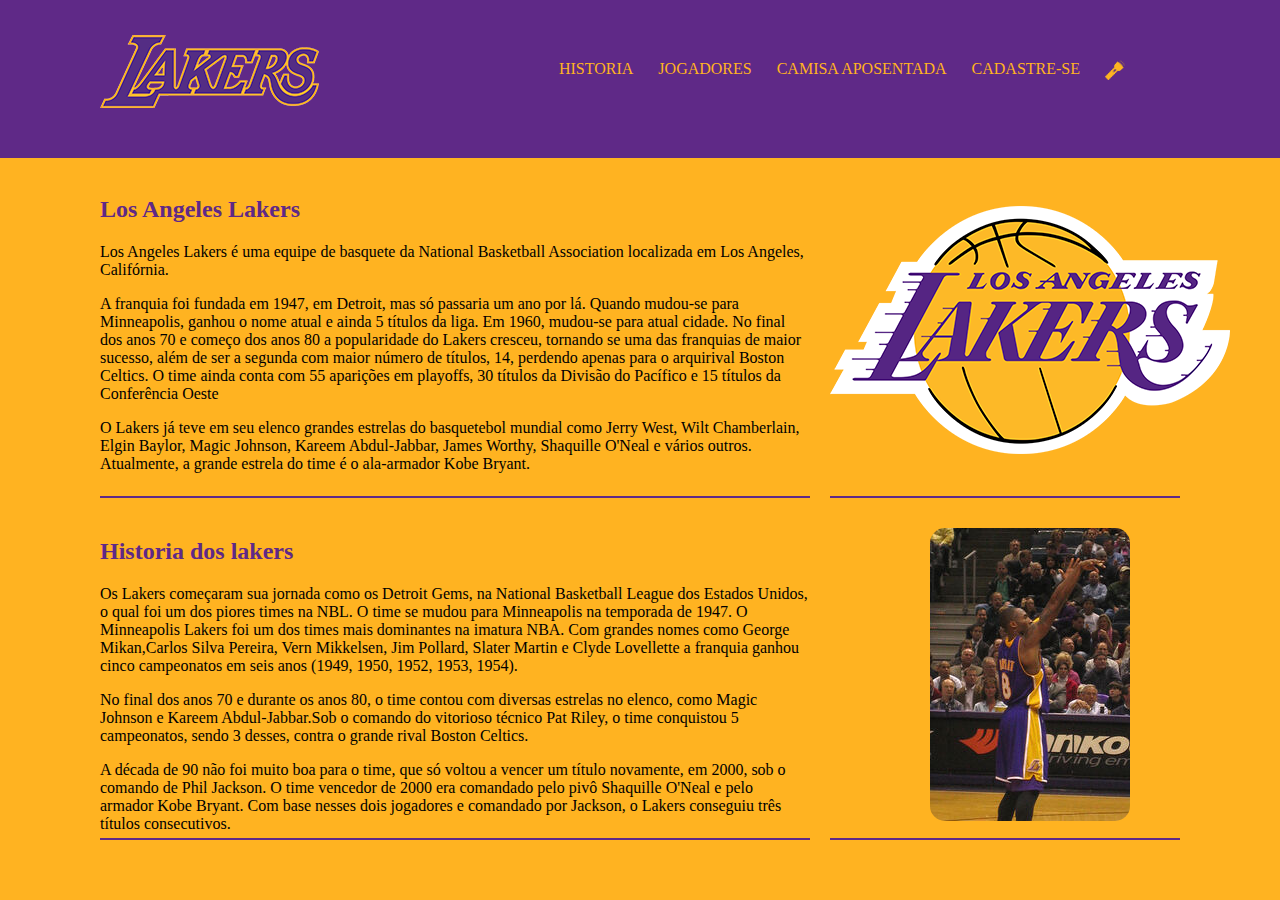
==== index.html @ ff7a2f3b "1" ====
<!DOCTYPE html>
<html>
	<head>
		<title>Los Angeles Lakers</title>
		<meta charset="utf-8">
		<meta name="author" content="William Souza">
		<!-- Normalize Css -->
		<link rel="stylesheet" type="text/css" href="normalize.css">
		<!--Estilo customizado -->
		<link rel="stylesheet" type="text/css" href="stile.css">

		
	</head>
	<body>
		<div>
		<header>
				<div id="logo">
					<h1><a href="index.html">lakers</a></h1>	
				</div>
				<nav><!--Inicio nav -->
				<ul>
					
					<li><a href="index.html">Historia</a></li>
					<li><a href="jogadores.html">Jogadores</a></li>
					<li><a href="camisa.html">Camisa Aposentada</a></li>
					<li><a href="cadastro.html">Cadastre-se</a></li>
					<li><a href=""><label for="switch"><input type="checkbox" id="switch"><img width="20px" src="lant.png"></label></a></li><a href="">
				</a></ul>
			</nav><!--Fim nav -->
			</header>
		</div><br>
		<div id="container">
			
			
			<div id="principal">
				<section class="conteudo">
						<h2>Los Angeles Lakers</h2>
						<p>Los Angeles Lakers é uma equipe de basquete da National Basketball Association localizada em Los Angeles, Califórnia.</p>
						<p>A franquia foi fundada em 1947, em Detroit, mas só passaria um ano por lá. Quando mudou-se para Minneapolis, ganhou o nome atual e ainda 5 títulos da liga. Em 1960, mudou-se para atual cidade. No final dos anos 70 e começo dos anos 80 a popularidade do Lakers cresceu, tornando se uma das franquias de maior sucesso, além de ser a segunda com maior número de títulos, 14, perdendo apenas para o arquirival Boston Celtics. O time ainda conta com 55 aparições em playoffs, 30 títulos da Divisão do Pacífico e 15 títulos da Conferência Oeste</p>
						<p>O Lakers já teve em seu elenco grandes estrelas do basquetebol mundial como Jerry West, Wilt Chamberlain, Elgin Baylor, Magic Johnson, Kareem Abdul-Jabbar, James Worthy, Shaquille O'Neal e vários outros. Atualmente, a grande estrela do time é o ala-armador Kobe Bryant.</p>
					</section>
					<aside>
						<section id="depoimento">
							<img src="imag.png">
						</section><br>
					</aside>
					<section class="conteudo">
						<h2>Historia dos lakers</h2>
						<p>Os Lakers começaram sua jornada como os Detroit Gems, na National Basketball League dos Estados Unidos, o qual foi um dos piores times na NBL. O time se mudou para Minneapolis na temporada de 1947. O Minneapolis Lakers foi um dos times mais dominantes na imatura NBA. Com grandes nomes como George Mikan,Carlos Silva Pereira, Vern Mikkelsen, Jim Pollard, Slater Martin e Clyde Lovellette a franquia ganhou cinco campeonatos em seis anos (1949, 1950, 1952, 1953, 1954).</p>
						<p>No final dos anos 70 e durante os anos 80, o time contou com diversas estrelas no elenco, como Magic Johnson e Kareem Abdul-Jabbar.Sob o comando do vitorioso técnico Pat Riley, o time conquistou 5 campeonatos, sendo 3 desses, contra o grande rival Boston Celtics.</p>
						<p>A década de 90 não foi muito boa para o time, que só voltou a vencer um título novamente, em 2000, sob o comando de Phil Jackson. O time vencedor de 2000 era comandado pelo pivô Shaquille O'Neal e pelo armador Kobe Bryant. Com base nesses dois jogadores e comandado por Jackson, o Lakers conseguiu três títulos consecutivos.</p>
					</section>
			</div>
			<aside>
					
					<section id="kobe">
						<img style="border-radius: 15px" src="kobe.jpg">
					</section>
					
			</aside>
			<div style="clear: both;"></div>
		</div>
	
	<script type="text/javascript" src="javascript.js" charset="utf-8"></script>
	
	</body>
</html>
---- stile.css ----
body{ 
	padding: 0px;
	margin: 0px;
	background-color: var(--body-bg);
	color: var(--body-color);
}
#container{
	width: 1080px;
	margin: 0 auto;
	
}

:root{
	--body-bg:#ffb321;
	--body-color: black;
	--tr-color: black;
	--td-color: #5f2987 ;
}
.dark-mode:root{
	--body-bg: #212529;
	--body-color:#899095;
	--tr-color: #899095;
	--td-color: #ffb321 ;
}
#kobe{
	border-radius: 100px;
	margin-top: 10px;
	margin-left: 100px;
	
}
h3,h2{
	color: #5f2987;
}
header{
	width: 100%;
	height: 158px;
	background:  url(bcg.jpg) repeat-x;

}

#logo h1{ float: left; 
	margin-top: 40px;
	margin-left: 100px;	}
#logo a{
	width: 219px;
	height: 73px;
	text-indent: -9999px;
	display: block;
	background: url(logo2.png) no-repeat;
	margin-top: -5px;
}
nav{
	margin-right: 110px;
}
nav ul{

	list-style: none;
	margin: 20px;
	float: right;

}
nav ul li{

	margin-top: 40px;
	float: left;

}
nav ul li a{
	display: block;
	margin-right: 25px;
	padding-bottom: 3px;
	text-transform: uppercase;
	text-decoration: none;
	color: #ffb321;
}
nav ul li a:hover{
	border-bottom: 1px solid #ffb321;
}
#switch{
	display: none;
	margin-bottom: 5px;
	
}
#principal{

}
.conteudo{
	height: 320px;
	border-bottom: 2px solid #5f2987;
	width: 710px;
	float: left;
	margin-bottom: 20px;

}
.conteudo2{
	height: 420px;
	border-bottom: 2px solid #5f2987;
	width: 710px;
	float: left;
	margin-bottom: 20px;

}
aside{
	height: 320px;
	border-bottom: 2px solid #5f2987;
	top: 160;
	width: 350px;
	float: right;
	
}
.a2 {
	height: 420px;
	border-bottom: 2px solid #5f2987;
	top: 160;
	width: 350px;
	float: right;
	
}
#depoimento{
	padding-top: 30px;
	margin-bottom: 4.5px;
}
table{
	width: 100%;
	
}
table, th, td {
	color: var(--tr-color);
  border: 2px solid #5f2987;
}
#time{
	margin-top: 15px;
	margin-left: 35px;
	border-radius: 50px;
}
#cadastro{
	box-sizing: border-box;
	padding-top: 135px;
	margin: auto;
	text-align: center;
	margin-top: 100px;
	border-radius: 100px;
	background: #5f2987;
	width: 350px;
	height: 350px;
}
span{
	color:#ffb321; 
	margin-top: 200px;
}
#cont{
	
	text-align: center;
}
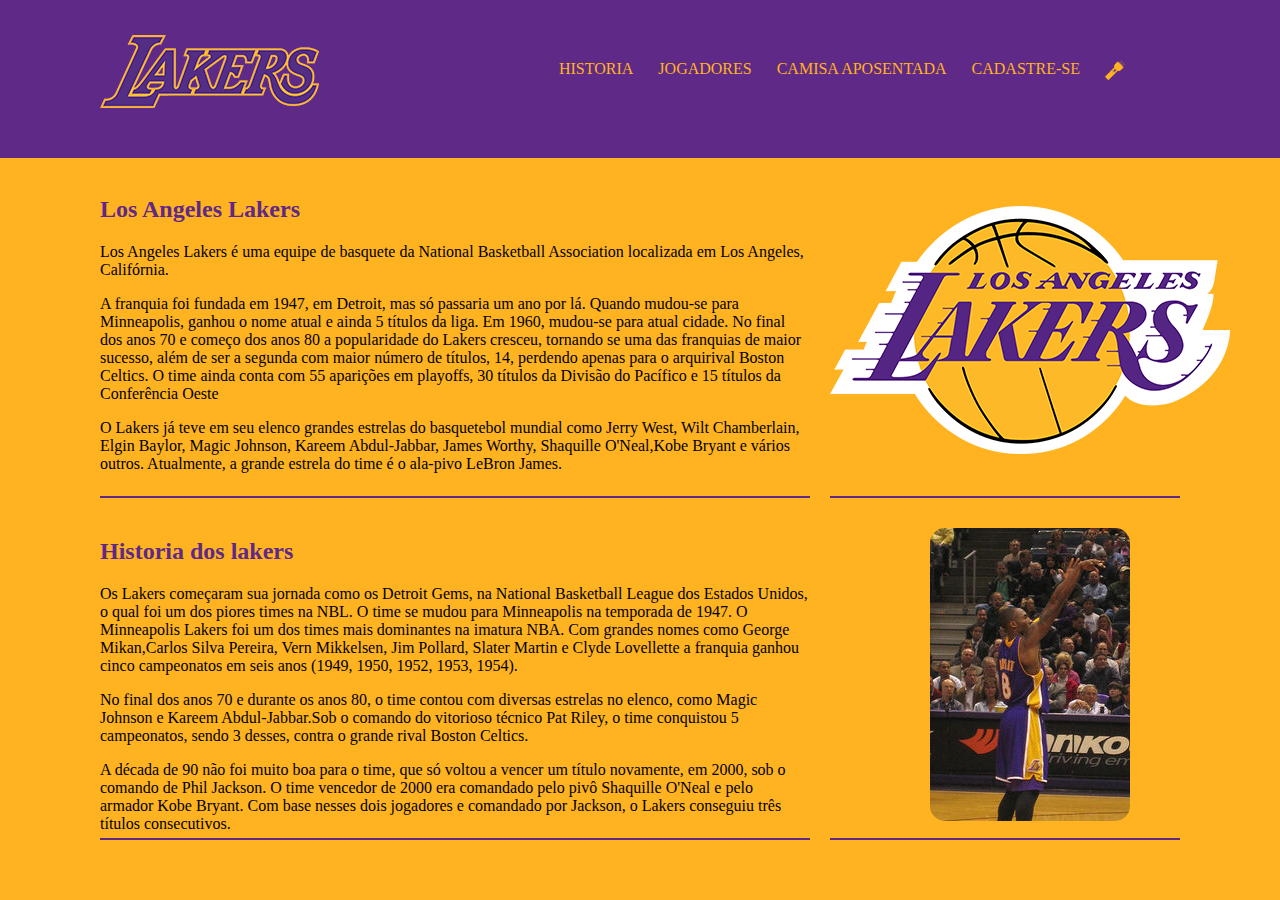
==== commit d54441b5: "no message" ====
--- a/index.html
+++ b/index.html
@@ -37,7 +37,7 @@
 						<h2>Los Angeles Lakers</h2>
 						<p>Los Angeles Lakers é uma equipe de basquete da National Basketball Association localizada em Los Angeles, Califórnia.</p>
 						<p>A franquia foi fundada em 1947, em Detroit, mas só passaria um ano por lá. Quando mudou-se para Minneapolis, ganhou o nome atual e ainda 5 títulos da liga. Em 1960, mudou-se para atual cidade. No final dos anos 70 e começo dos anos 80 a popularidade do Lakers cresceu, tornando se uma das franquias de maior sucesso, além de ser a segunda com maior número de títulos, 14, perdendo apenas para o arquirival Boston Celtics. O time ainda conta com 55 aparições em playoffs, 30 títulos da Divisão do Pacífico e 15 títulos da Conferência Oeste</p>
-						<p>O Lakers já teve em seu elenco grandes estrelas do basquetebol mundial como Jerry West, Wilt Chamberlain, Elgin Baylor, Magic Johnson, Kareem Abdul-Jabbar, James Worthy, Shaquille O'Neal e vários outros. Atualmente, a grande estrela do time é o ala-armador Kobe Bryant.</p>
+						<p>O Lakers já teve em seu elenco grandes estrelas do basquetebol mundial como Jerry West, Wilt Chamberlain, Elgin Baylor, Magic Johnson, Kareem Abdul-Jabbar, James Worthy, Shaquille O'Neal,Kobe Bryant e vários outros. Atualmente, a grande estrela do time é o ala-pivo LeBron James.</p>
 					</section>
 					<aside>
 						<section id="depoimento">
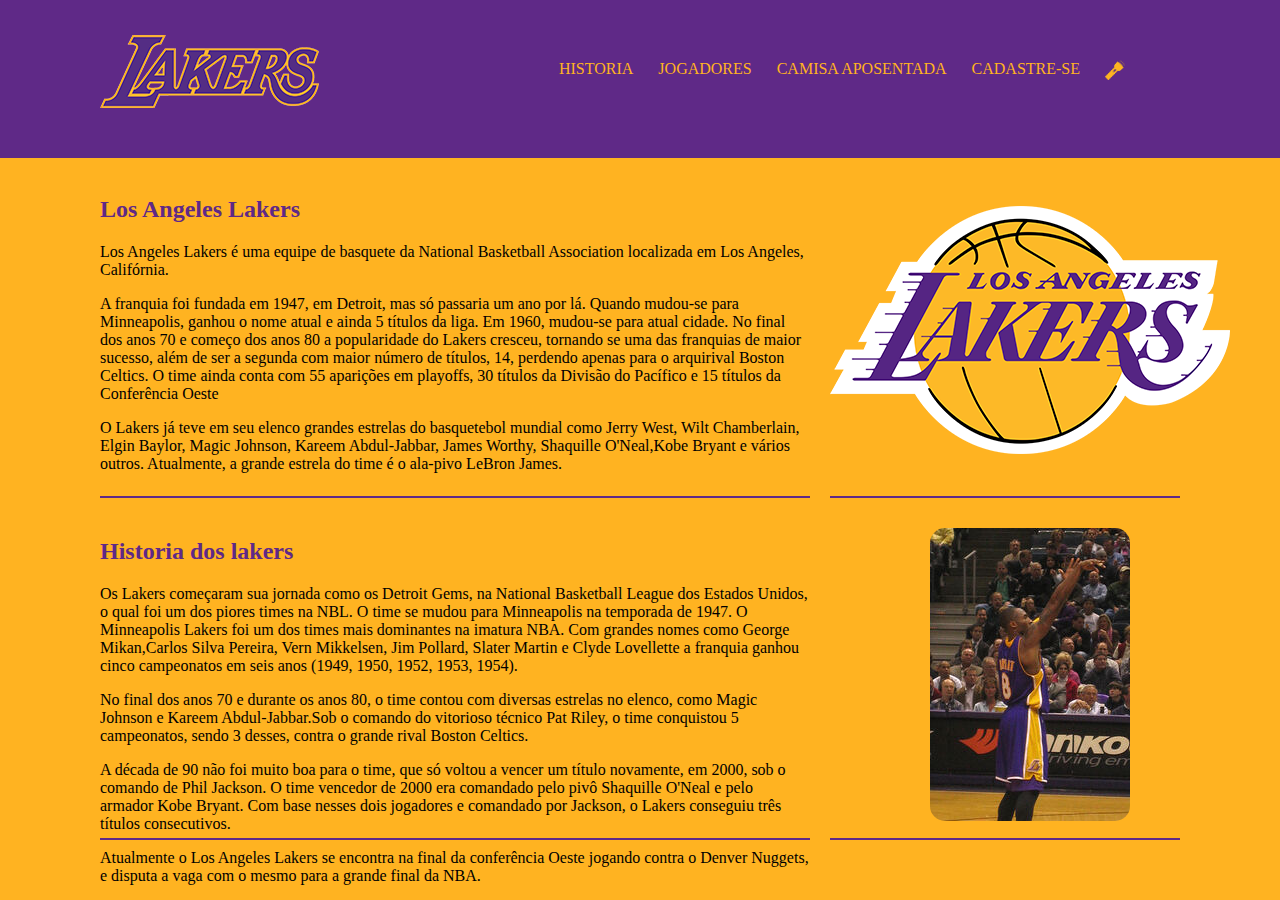
==== commit 7f4e4af9: "no message" ====
--- a/index.html
+++ b/index.html
@@ -49,6 +49,7 @@
 						<p>Os Lakers começaram sua jornada como os Detroit Gems, na National Basketball League dos Estados Unidos, o qual foi um dos piores times na NBL. O time se mudou para Minneapolis na temporada de 1947. O Minneapolis Lakers foi um dos times mais dominantes na imatura NBA. Com grandes nomes como George Mikan,Carlos Silva Pereira, Vern Mikkelsen, Jim Pollard, Slater Martin e Clyde Lovellette a franquia ganhou cinco campeonatos em seis anos (1949, 1950, 1952, 1953, 1954).</p>
 						<p>No final dos anos 70 e durante os anos 80, o time contou com diversas estrelas no elenco, como Magic Johnson e Kareem Abdul-Jabbar.Sob o comando do vitorioso técnico Pat Riley, o time conquistou 5 campeonatos, sendo 3 desses, contra o grande rival Boston Celtics.</p>
 						<p>A década de 90 não foi muito boa para o time, que só voltou a vencer um título novamente, em 2000, sob o comando de Phil Jackson. O time vencedor de 2000 era comandado pelo pivô Shaquille O'Neal e pelo armador Kobe Bryant. Com base nesses dois jogadores e comandado por Jackson, o Lakers conseguiu três títulos consecutivos.</p>
+						<p>Atualmente o Los Angeles Lakers se encontra na final da conferência Oeste jogando contra o Denver Nuggets, e disputa a vaga com o mesmo para a grande final da NBA. </p>
 					</section>
 			</div>
 			<aside>
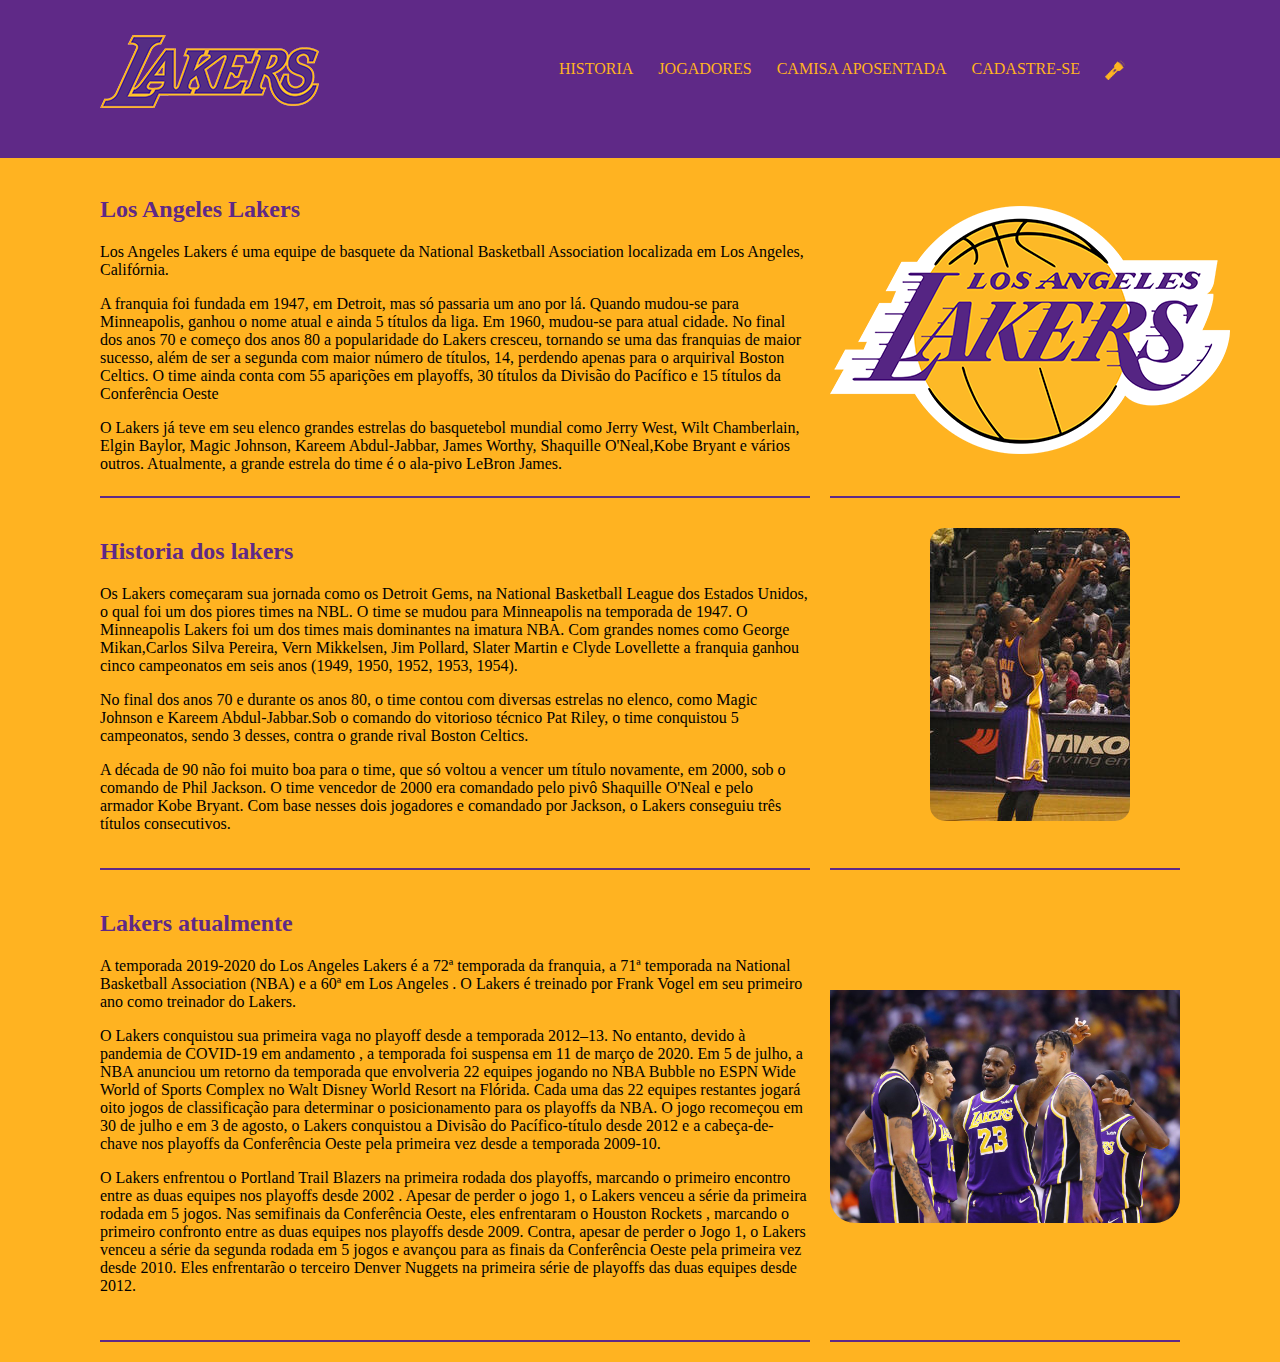
==== commit e7e242f3: "no message" ====
--- a/index.html
+++ b/index.html
@@ -44,21 +44,32 @@
 							<img src="imag.png">
 						</section><br>
 					</aside>
-					<section class="conteudo">
+					<section class="conteudo22">
 						<h2>Historia dos lakers</h2>
 						<p>Os Lakers começaram sua jornada como os Detroit Gems, na National Basketball League dos Estados Unidos, o qual foi um dos piores times na NBL. O time se mudou para Minneapolis na temporada de 1947. O Minneapolis Lakers foi um dos times mais dominantes na imatura NBA. Com grandes nomes como George Mikan,Carlos Silva Pereira, Vern Mikkelsen, Jim Pollard, Slater Martin e Clyde Lovellette a franquia ganhou cinco campeonatos em seis anos (1949, 1950, 1952, 1953, 1954).</p>
 						<p>No final dos anos 70 e durante os anos 80, o time contou com diversas estrelas no elenco, como Magic Johnson e Kareem Abdul-Jabbar.Sob o comando do vitorioso técnico Pat Riley, o time conquistou 5 campeonatos, sendo 3 desses, contra o grande rival Boston Celtics.</p>
 						<p>A década de 90 não foi muito boa para o time, que só voltou a vencer um título novamente, em 2000, sob o comando de Phil Jackson. O time vencedor de 2000 era comandado pelo pivô Shaquille O'Neal e pelo armador Kobe Bryant. Com base nesses dois jogadores e comandado por Jackson, o Lakers conseguiu três títulos consecutivos.</p>
-						<p>Atualmente o Los Angeles Lakers se encontra na final da conferência Oeste jogando contra o Denver Nuggets, e disputa a vaga com o mesmo para a grande final da NBA. </p>
+						
 					</section>
-			</div>
-			<aside>
-					
-					<section id="kobe">
-						<img style="border-radius: 15px" src="kobe.jpg">
-					</section>
-					
-			</aside>
+						<aside class="a22">	
+								<section id="kobe">
+									<img style="border-radius: 15px" src="kobe.jpg">
+								</section>
+						</aside>
+						<section class="conteudo3">
+							<h2>Lakers atualmente</h2>
+							<p>A temporada 2019-2020 do Los Angeles Lakers é a 72ª temporada da franquia, a 71ª temporada na National Basketball Association (NBA) e a 60ª em Los Angeles . O Lakers é treinado por Frank Vogel em seu primeiro ano como treinador do Lakers.</p>
+
+							<p>O Lakers conquistou sua primeira vaga no playoff desde a temporada 2012–13. No entanto, devido à pandemia de COVID-19 em andamento , a temporada foi suspensa em 11 de março de 2020. Em 5 de julho, a NBA anunciou um retorno da temporada que envolveria 22 equipes jogando no NBA Bubble no ESPN Wide World of Sports Complex no Walt Disney World Resort na Flórida. Cada uma das 22 equipes restantes jogará oito jogos de classificação para determinar o posicionamento para os playoffs da NBA. O jogo recomeçou em 30 de julho e em 3 de agosto, o Lakers conquistou a Divisão do Pacífico-título desde 2012 e a cabeça-de-chave nos playoffs da Conferência Oeste pela primeira vez desde a temporada 2009-10.</p>
+
+							<p>O Lakers enfrentou o Portland Trail Blazers na primeira rodada dos playoffs, marcando o primeiro encontro entre as duas equipes nos playoffs desde 2002 . Apesar de perder o jogo 1, o Lakers venceu a série da primeira rodada em 5 jogos. Nas semifinais da Conferência Oeste, eles enfrentaram o Houston Rockets , marcando o primeiro confronto entre as duas equipes nos playoffs desde 2009. Contra, apesar de perder o Jogo 1, o Lakers venceu a série da segunda rodada em 5 jogos e avançou para as finais da Conferência Oeste pela primeira vez desde 2010. Eles enfrentarão o terceiro Denver Nuggets na primeira série de playoffs das duas equipes desde 2012.</p>
+						</section>
+						<aside class="a3">	
+								<section >
+									<img style="border-radius: 25px; width: 350px; padding-top: 100px;" src="laa.jpg">
+								</section>
+						</aside>
+					</div>
 			<div style="clear: both;"></div>
 		</div>
 	
--- a/stile.css
+++ b/stile.css
@@ -92,8 +92,24 @@
 	margin-bottom: 20px;
 
 }
+.conteudo22{
+	height: 350px;
+	border-bottom: 2px solid #5f2987;
+	width: 710px;
+	float: left;
+	margin-bottom: 20px;
+
+}
 .conteudo2{
 	height: 420px;
+	border-bottom: 2px solid #5f2987;
+	width: 710px;
+	float: left;
+	margin-bottom: 20px;
+
+}
+.conteudo3{
+	height: 450px;
 	border-bottom: 2px solid #5f2987;
 	width: 710px;
 	float: left;
@@ -110,6 +126,22 @@
 }
 .a2 {
 	height: 420px;
+	border-bottom: 2px solid #5f2987;
+	top: 160;
+	width: 350px;
+	float: right;
+	
+}
+.a22 {
+	height: 350px;
+	border-bottom: 2px solid #5f2987;
+	top: 160;
+	width: 350px;
+	float: right;
+	
+}
+.a3 {
+	height: 450px;
 	border-bottom: 2px solid #5f2987;
 	top: 160;
 	width: 350px;
